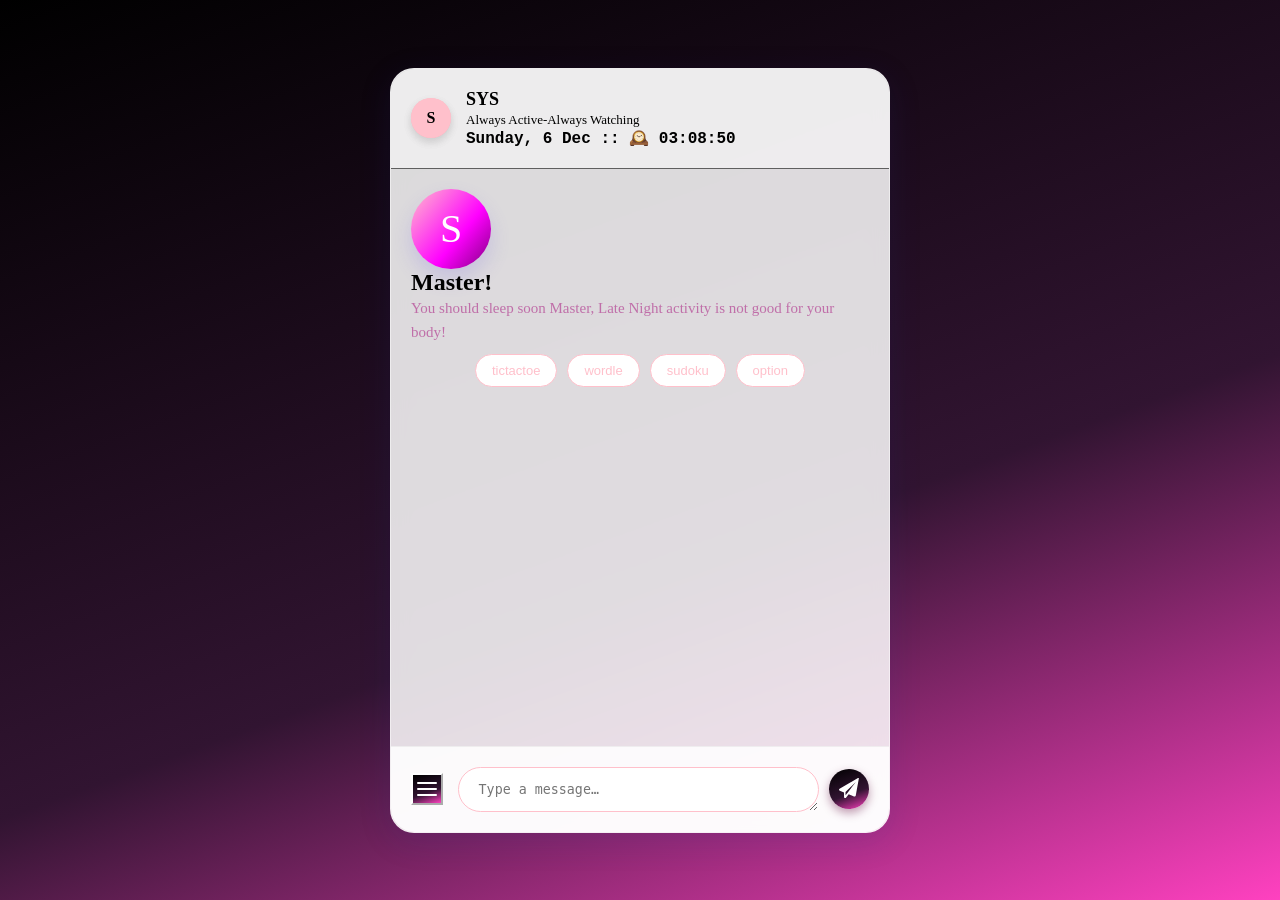
==== index.html @ eae49bbd "greeting func" ====
<!DOCTYPE html>
<html lang="en">
<head>
    <meta charset="UTF-8">
    <meta name="viewport" content="width=device-width, initial-scale=1.0, viewport-fit=cover, user-scalable=no">
    <meta name="theme-color" content="#007aff">
    <meta name="mobile-web-app-capable" content="yes">
    <meta name="apple-mobile-web-app-capable" content="yes">
    <meta name="apple-mobile-web-app-status-bar-style" content="default">
    <title>Wallpaper</title>
    <link rel="stylesheet" href="style/style.css">

</head>
<body>
    <main class="chat-container" role="main">
        <header class="chat-header">
            <div class="bot-avatar" aria-hidden="true">
                <div class="bot-avatar">S</div>
            </div>
            <div class="bot-info">
                <h1>SYS</h1>
                <span> Always Active-Always Watching</span>
                <div id="clock">00:00:00</div>
            </div>
            <!-- <button id="theme-toggle" class="theme-toggle" aria-label="Toggle theme"></button> -->
        </header>

        <section id="messages" class="chat-messages" aria-live="polite">
            <div id="welcome" class="welcome-screen">
                <div class="welcome-avatar">S</div>
                <h2 class="welcome-title">Master!</h2>
                <p class="welcome-subtitle">system online at 100%, what should we do now, Master?</p>
                <div class="suggestion-chips">
                    <button class="suggestion-chip" type="button" data-text="/tictactoe">tictactoe</button>
                    <button class="suggestion-chip" type="button" data-text="/wordle">wordle</button>
                    <button class="suggestion-chip" type="button" data-text="/sudoku">sudoku</button>
                    <button class="suggestion-chip" type="button" data-text="/help">option</button>
                </div>
            </div>
            <div class="popup" id="popup">
                <button class="suggestion-chip" type="button" data-text="/tictactoe">tictactoe</button>
                <button class="suggestion-chip" type="button" data-text="/wordle">wordle</button>
                <button class="suggestion-chip" type="button" data-text="/sudoku">sudoku</button>
                <button class="suggestion-chip" type="button" data-text="/help">option</button>
            </div>
            <div id="typing" class="typing-indicator" aria-hidden="true">
                <div class="typing-dots"><span></span><span></span><span></span></div>
            </div>
        </section>

        <footer class="chat-input-area">
            <form id="composer" class="input-wrapper" autocomplete="off">
                <button id="option-btn" class="option-button" aria-label="option">
                    <svg viewBox="0 0 24 24" width="24" height="24" stroke="currentColor" stroke-width="2" fill="none" stroke-linecap="round">
                    <line x1="3" y1="6" x2="21" y2="6" />
                    <line x1="3" y1="12" x2="21" y2="12" />
                    <line x1="3" y1="18" x2="21" y2="18" />
                    </svg>
                </button>
                <textarea
                    id="input"
                    class="input-field"
                    placeholder="Type a message…"
                    rows="1"
                    aria-label="Message"></textarea>
                <button id="send" class="send-btn" type="submit" aria-label="Send">
                    <svg width="20" height="20" viewbox="0 0 40 40" fill="none">
                        <path
                        d="M39.72 0.85
                        C39.88 -0.05 38.92 -0.57 38.15 -0.12
                        L1.15 21.55
                        C-0.55 22.55 -0.32 25.02 1.52 25.7
                        L10.05 29.02
                        L10.05 38.22
                        C10.05 40.3 12.7 41.15 14 39.5
                        L19.45 32.62
                        L29.85 36.92
                        C31.48 37.6 33.25 36.58 33.55 34.82
                        L39.72 0.85Z

                        M13.05 27.85
                        L33.65 8.15
                        L17.2 29.25
                        L13.05 34.45
                        V27.85Z"

                        fill="white"
                        />
                    </svg>
                </button>
            </form>
        </footer>
    </main>

    <script type="module" src="scripts/script.js" defer></script>
    <script>
    </script>
</body>
</html>
---- style/style.css ----
/*
    CSS variables used below:
    --background, --glass-background, --glass-border, --shadow-soft,
    --accent-color, --text-main, --user-bubble, --bot-bubble,
    --text-muted, and --primary-gradient.

*/

*{
    box-sizing:border-box;
    margin: 0;
    padding: 0;
}

:root{
    --background: linear-gradient(160deg, black 0%, rgb(49, 20, 49) 60%,rgb(255, 65, 192) 100% );
    --primary-gradient: linear-gradient(130deg, pink 0%, magenta 60%,purple 100%);
    --user-bubble: magenta;
    --bot-bubble: rgba(255,255,255,0.67);
    --text-primary: white;
    --glass-background: rgba(255,255,255, 0.85);
    --glass-border: rgba(255, 255, 255, 0.5);
    --shadow-soft: 0 8px 32px 0 rgba(31, 38, 135, 0.15);
    --accent-color: pink;
    --text-main: black;
    --text-muted: rgba(165, 12, 120, 0.523);
}

body{
    height : 100vh ;
    background: var(--background);
    background-attachment: fixed;
    display: grid;
    align-items: center;
    justify-content: center;
    overflow: hidden;
    
}

.chat-container{
    max-width:500px;
    width:500px;
    height:85vh;
    background: var(--glass-background);
    backdrop-filter: blur(10px);
    --webkit-backdrop-filter: blur(10px);
    border: 1px solid var(--glass-border);
    border-radius: 24px;
    box-shadow: var(--shadow-soft);
    display: flex;
    flex-direction: column;
    position: relative;
    animation: slideUp 0.5s ease-out;
}

@keyframes slideUp {
    from { opacity:0; transform: translateY(20px);}
    to { opacity:1; transform: translateY(0);}
}

.chat-header{
    padding: 20px;
    display: flex;
    align-items: center;
    gap: 15px;
    border-bottom: 1px solid rgba(0,0,0,0.6);
    background: var(--glass-border);
    border-radius: 24px 24px 0 0;
}
#clock{
    font-family: 'Courier New', Courier, monospace;
    font-weight: bold;
}
.chat-messages{
    display: flex;
    flex: 1;
    overflow-y: auto;
    padding: 20px;
    gap: 16px;
    flex-direction: column;
    scrollbar-width: none;
    cursor:default;
    user-select: none;;
}

.message{
    display: flex;
    gap: 10px;
    max-width: 80%;
    animation: fadeIn 0.3s ease-in;
}

@keyframes fadeIn{
    from{opacity:0; transform: scale(0.95);}
    to{opacity:1; transform: scale(1);}
}

.message.user{
    align-self: flex-end;
    flex-direction: row-reverse;
}

.message-bubble{
    padding: 12px 16px;
    max-width: 100%;
    overflow-wrap: break-word;
    border-radius: 10%;
    font-size: 15px;
    line-height: 1.5;
    box-shadow: 0 2px 5px rgba(0,0,0,0.05);
}

.message.user .message-bubble {
    background: var(--user-bubble);
    color: white;
    border-bottom-right-radius: 4px;
}

.message.bot .message-bubble {
    background: var(--bot-bubble);
    color: var(--text-main);
    border-bottom-left-radius: 4px;
    border: 1px solid rgba(0,0,0,0.05);
}

.message-time {
    font-size: 10px;
    color: var(--text-muted);
    margin-top: 4px;
    text-align: center;
}
.message-avatar{
    height: 28px;
    width: 28px;
    min-width: 28px;
    border-radius: 50%;
    display:flex;
    align-items: center;
    justify-content: center;;
    background: var(--primary-gradient);
}

.message.user .message-time { text-align: right; }


.chat-input-area{
    padding: 20px;
    background: var(--glass-background);
    border-top: 1px solid rgba(0,0,0,0.05);
    border-radius: 0 0 24px 24px;
}

.bot-avatar {
    width: 40px;
    height: 40px;
    border-radius: 50%;
    background: var(--accent-color);
    display: flex;
    align-items: center;
    justify-content: center;;
    font-weight: bold;
    box-shadow: 0 4px 10px rgba(0,0,0,0.08);
}
.bot-info h1{
    font-size: 18px;
    font-weight: 700;
    margin: 0;
    color: var(--text-main);
}

.bot-info span {
    font-size: 13px;
    color: var(--text-main);
}

.welcome-avatar {
    width: 80px;
    height: 80px;
    border-radius: 50%;
    background: var(--primary-gradient);
    display: flex;
    align-items: center;
    justify-content: center;
    font-size: 40px;
    color: white;
    box-shadow: 0 10px 20px rgba(108, 92, 231, 0.2);
}

.welcome-title {
    font-size: 24px;
    font-weight: 800;
    color: var(--text-main);
}

.welcome-subtitle {
    color: var(--text-muted);
    font-size: 15px;
    line-height: 1.6;
}

.suggestion-chips {
    display: flex;
    flex-wrap: wrap;
    gap: 10px;
    justify-content: center;
    margin-top: 10px;
}

.suggestion-chip {
    padding: 8px 16px;
    background: white;
    border: 1px solid var(--accent-color);
    color: var(--accent-color);
    border-radius: 20px;
    font-size: 13px;
    cursor: pointer;
    transition: all 0.2s;
    font-weight: 500;
}

.suggestion-chip:hover {
    background: var(--accent-color);
    color: white;
}

.input-wrapper{
    display: flex;
    gap: 10px;
    align-items: center;
}

.input-field{
    flex: 1;
    padding: 14px 20px;
    border: 1px solid rgba(0,0,0,1);
    border-radius: 25px;
    background: white;
    outline: none;
    transition: border-color 0.3s;
}

#input::-webkit-scrollbar{
    display: none;
}

.input-field:focus{
    border-color: var(--accent-color);
}

.send-btn{
    width: 40px;
    height: 40px;
    border-radius: 50%;
    background: var(--background);
    cursor: pointer;
    border: none;
    color: white;
    align-items: center;
    justify-content: center;
    transition: transform 0.2s;
    box-shadow: 0 4px 10px rgba(94, 12, 61, 0.399)
}

.send-btn:hover{
    transform: scale(1.5s);
}

.typing-dots span{
    display: inline-block;
    width: 12px;
    height: 12px;
    background: #ff2c2c;
    border-radius: 50%;
    margin-right:1%;
    animation: pulse 1.5s infinite ease-in-out;
}

.typing-indicator {
    display: none;
    padding: 10px 20px;
    font-size: 13px;
    color: var(--text-muted);
    font-style: italic;
}

.typing-indicator.show {
    display: block;
}
.typing-indicator span:nth-child(1) {
    animation-delay:0s;
}
.typing-indicator span:nth-child(2) {
    animation-delay:0.2s;
}
.typing-indicator span:nth-child(3) {
    animation-delay:0.4s;
}

@keyframes pulse {
    0% { opacity: 0.5;}
    50% { opacity: 1; }
    100% { opacity: 0.5; }
    0%,60%,100%{
        transform: translateY(0);
    }
    30%{
        transform: translateY(-6px);
    }
}

.popup{
    display:none;
    background: var(--bot-bubble);
    max-width: 480px;
    width :fit-content;
    border-radius: 20px;
    animation: slideUp 0.5s ease-out;
}
.popup.show{
    display: flex;
}

.option-button{
    display: flex;
    width: fit-content;
    align-items: center;
    justify-content: center;
    padding:2px;
    margin-right: 1%;
    background: var(--background);
    color: white;
    border-color: white;
}
/*tictactoe board
*/
.tictactoe-container{
    display: grid;
    grid-template-columns: repeat(3, 48px);
    grid-template-rows: repeat(3, 48px);
    gap: 2%;
    margin: 2% auto;
    width: max-content;
}
.box{
    border-radius: 30%;
    cursor: pointer;
    background: white;
    border: 2px solid #333333;
    font-family: 'Courier New', Courier, monospace;
    font-weight: 700;
    display: flex;
    align-items: center;
    justify-content: center;
    transition: all 0.2s ease-in-out;
}

.box:hover{
    background: #ff2c2c;
    transition:ease-in;
    border: 5px grey;

}

/* hidden */
.hidden{
    display:none;
}

.wordle-container {
    display: flex;
    flex-direction: column;
    gap: 12px;
    align-items: center;
    margin-top: 6px;
}

.wordle-grid {
    display: flex;
    flex-direction: column;
    gap: 4px;
}

.wordle-row {
    display: flex;
    gap: 4px;
}

.tile {
    width: 32px;
    height: 32px;
    border: 2px solid #ccc;
    display: flex;
    align-items: center;
    justify-content: center;
    font-weight: bold;
    font-size: 1.1rem;
    text-transform: uppercase;
    border-radius: 4px;
}

/* Keyboard Virtual */
.wordle-keyboard {
    display: flex;
    flex-direction: column;
    gap: 4px;
    width: 100%;
}

.kb-row {
    display: flex;
    justify-content: center;
    gap: 3px;
}

.key {
    background: #d3d6da;
    border: none;
    border-radius: 4px;
    padding: 8px 6px;
    font-weight: bold;
    font-size: 0.8rem;
    cursor: pointer;
    text-transform: uppercase;
}

.key.wide {
    padding: 8px 10px;
    font-size: 0.7rem;
}

/* Status Warna */
.correct { background-color: #6aaa64 !important; color: white; border-color: #6aaa64; }
.present { background-color: #c9b458 !important; color: white; border-color: #c9b458; }
.absent  { background-color: #787c7e !important; color: white; border-color: #787c7e; }
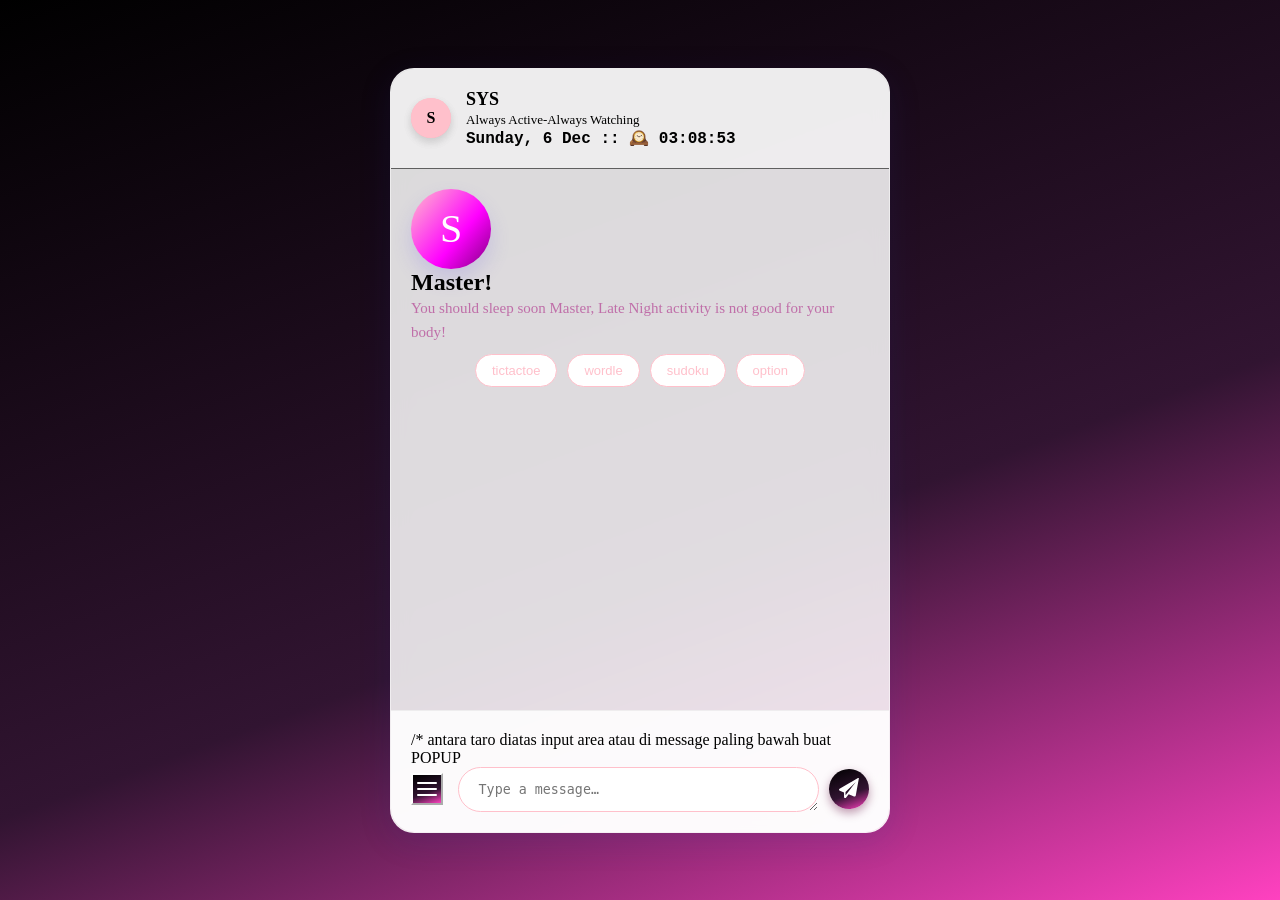
==== commit e143b509: "comment" ====
--- a/index.html
+++ b/index.html
@@ -47,8 +47,8 @@
                 <div class="typing-dots"><span></span><span></span><span></span></div>
             </div>
         </section>
-
         <footer class="chat-input-area">
+            /* antara taro diatas input area atau di message paling bawah buat POPUP 
             <form id="composer" class="input-wrapper" autocomplete="off">
                 <button id="option-btn" class="option-button" aria-label="option">
                     <svg viewBox="0 0 24 24" width="24" height="24" stroke="currentColor" stroke-width="2" fill="none" stroke-linecap="round">
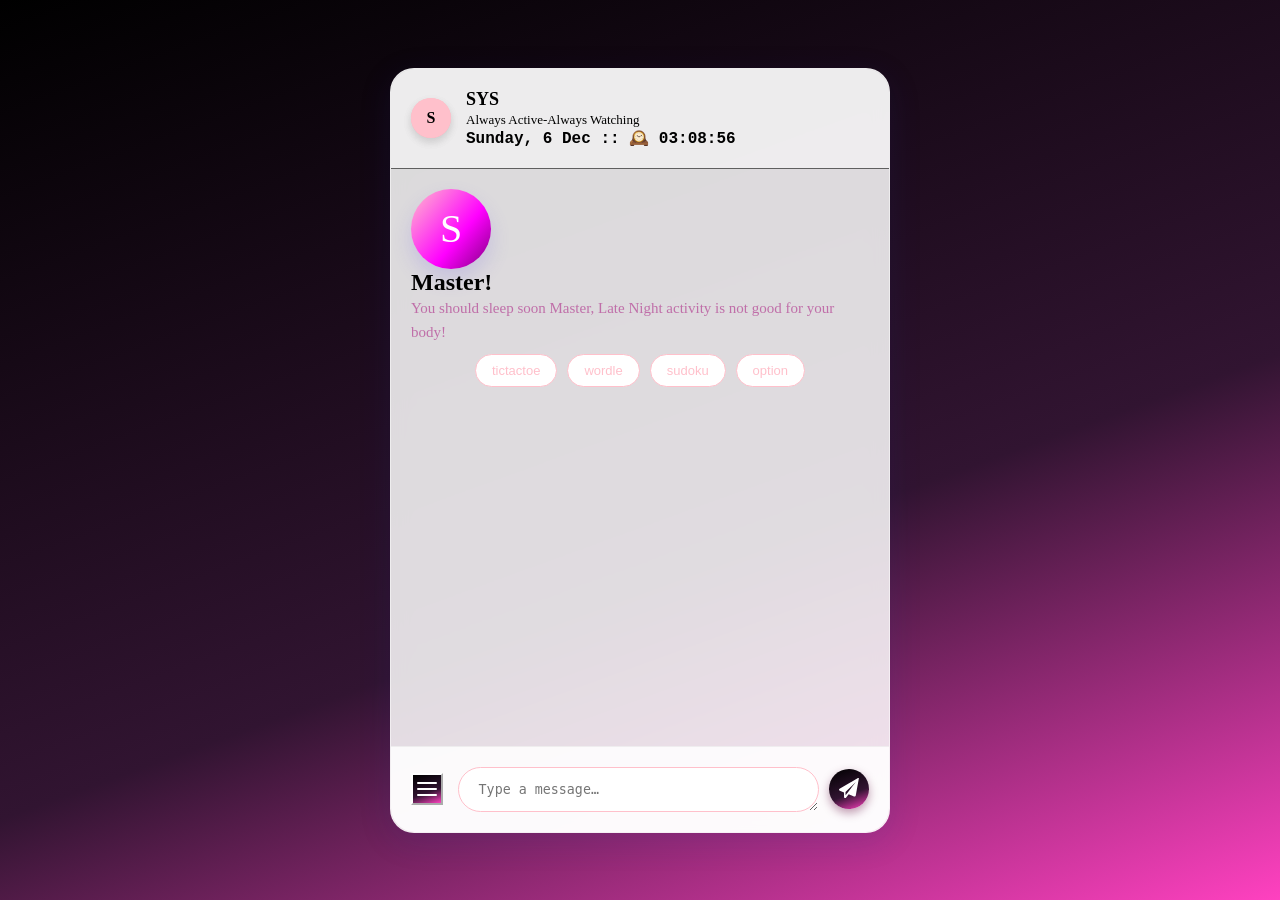
==== commit e7cd04a8: "opps" ====
--- a/index.html
+++ b/index.html
@@ -48,7 +48,7 @@
             </div>
         </section>
         <footer class="chat-input-area">
-            /* antara taro diatas input area atau di message paling bawah buat POPUP 
+           <!-- /* antara taro diatas input area atau di message paling bawah buat POPUP */-->
             <form id="composer" class="input-wrapper" autocomplete="off">
                 <button id="option-btn" class="option-button" aria-label="option">
                     <svg viewBox="0 0 24 24" width="24" height="24" stroke="currentColor" stroke-width="2" fill="none" stroke-linecap="round">
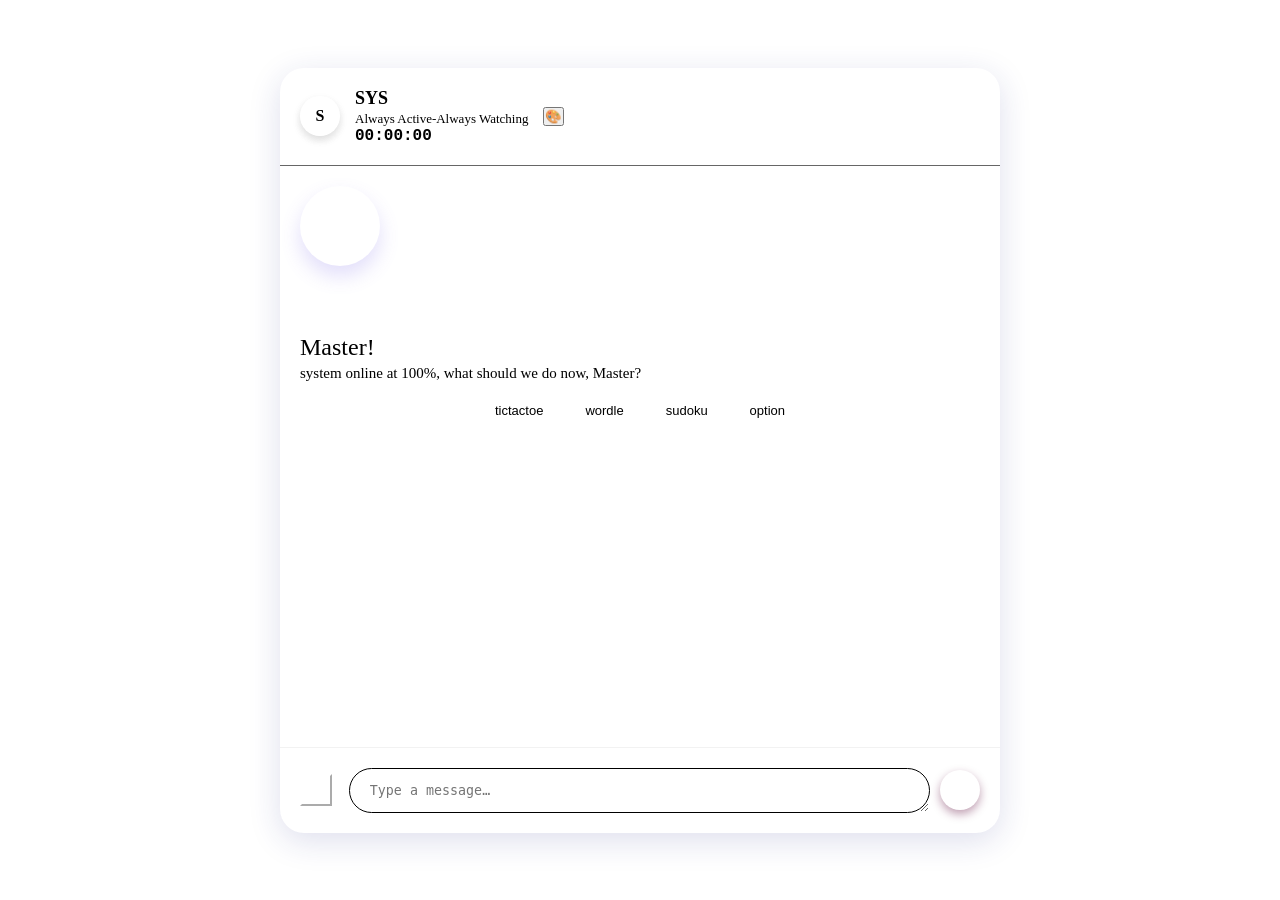
==== commit d640799f: "feat: add theme toggle and a new light/ocean theme" ====
--- a/index.html
+++ b/index.html
@@ -22,7 +22,7 @@
                 <span> Always Active-Always Watching</span>
                 <div id="clock">00:00:00</div>
             </div>
-            <!-- <button id="theme-toggle" class="theme-toggle" aria-label="Toggle theme"></button> -->
+            <button id="theme-toggle" class="theme-toggle" aria-label="Toggle theme">🎨</button>
         </header>
 
         <section id="messages" class="chat-messages" aria-live="polite">
--- a/style/style.css
+++ b/style/style.css
@@ -13,18 +13,39 @@
     padding: 0;
 }
 
-:root{
-    --background: linear-gradient(160deg, black 0%, rgb(49, 20, 49) 60%,rgb(255, 65, 192) 100% );
-    --primary-gradient: linear-gradient(130deg, pink 0%, magenta 60%,purple 100%);
+:root {
+    --radius-lg: 24px;
+    --radius-md: 16px;
+    --radius-sm: 12px;
+    --shadow-soft: 0 8px 32px 0 rgba(31, 38, 135, 0.15);
+}
+
+/* Dark/Purple Theme (Original) */
+body.theme-dark {
+    --background: linear-gradient(160deg, black 0%, rgb(49, 20, 49) 60%, rgb(255, 65, 192) 100%);
+    --primary-gradient: linear-gradient(130deg, pink 0%, magenta 60%, purple 100%);
     --user-bubble: magenta;
     --bot-bubble: rgba(255,255,255,0.67);
     --text-primary: white;
     --glass-background: rgba(255,255,255, 0.85);
     --glass-border: rgba(255, 255, 255, 0.5);
-    --shadow-soft: 0 8px 32px 0 rgba(31, 38, 135, 0.15);
     --accent-color: pink;
     --text-main: black;
     --text-muted: rgba(165, 12, 120, 0.523);
+}
+
+/* Light/Ocean Theme (New) */
+body.theme-light {
+    --background: linear-gradient(160deg, #e0f2f1 0%, #b2ebf2 60%, #80deea 100%);
+    --primary-gradient: linear-gradient(130deg, #4db6ac 0%, #00acc1 60%, #00838f 100%);
+    --user-bubble: #00acc1;
+    --bot-bubble: rgba(255,255,255,0.9);
+    --text-primary: #006064;
+    --glass-background: rgba(255,255,255, 0.7);
+    --glass-border: rgba(255, 255, 255, 0.8);
+    --accent-color: #00acc1;
+    --text-main: #004d40;
+    --text-muted: rgba(0, 77, 64, 0.6);
 }
 
 body{
@@ -35,12 +56,11 @@
     align-items: center;
     justify-content: center;
     overflow: hidden;
-    
+    transition: background 0.3s ease;
 }
 
 .chat-container{
-    max-width:500px;
-    width:500px;
+    width:80vh;
     height:85vh;
     background: var(--glass-background);
     backdrop-filter: blur(10px);
@@ -188,8 +208,9 @@
 }
 
 .welcome-title {
+    margin-top: 10%;
     font-size: 24px;
-    font-weight: 800;
+    font-weight: 500;
     color: var(--text-main);
 }
 
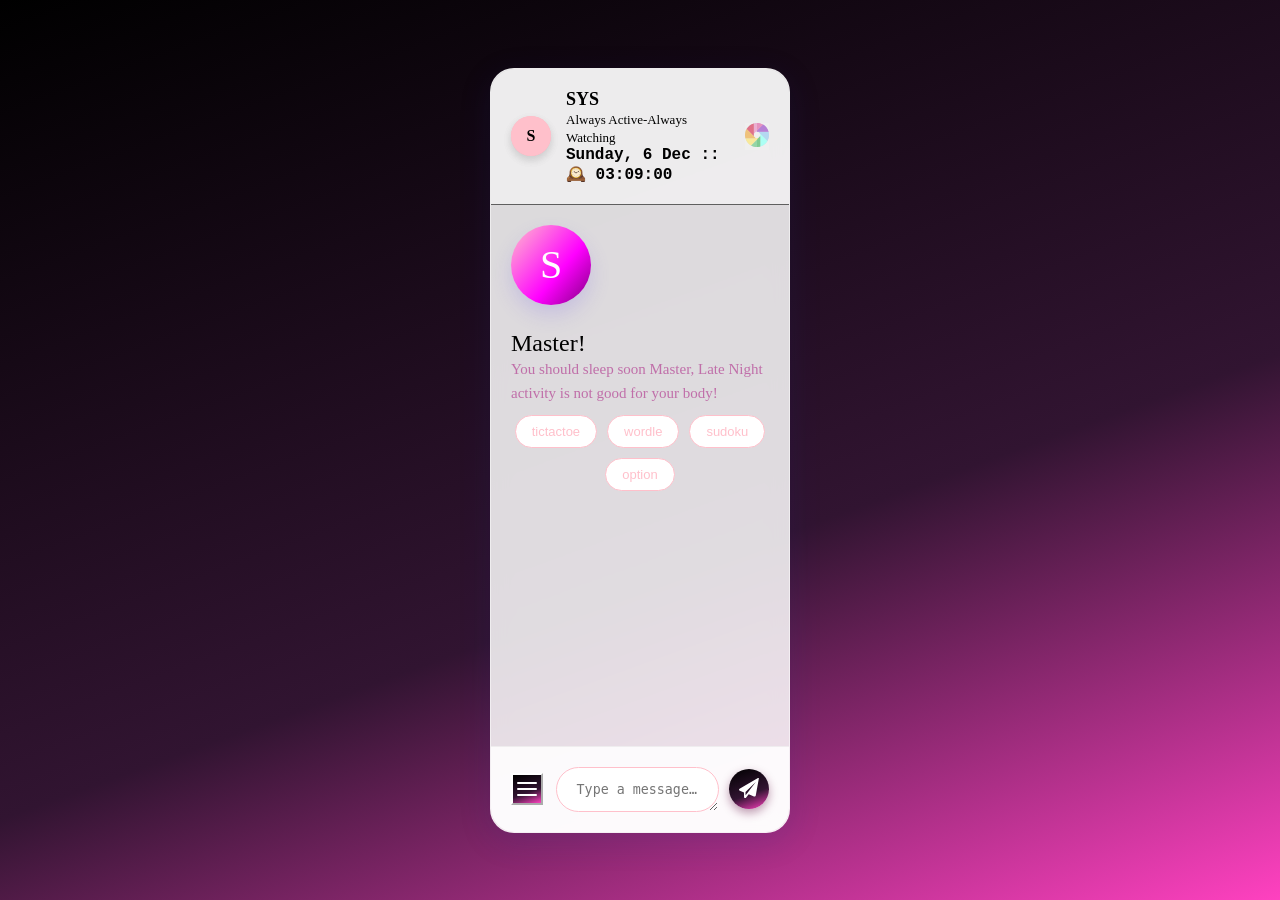
==== commit a1c0e33b: "try testing CclLL" ====
--- a/index.html
+++ b/index.html
@@ -11,7 +11,7 @@
     <link rel="stylesheet" href="style/style.css">
 
 </head>
-<body>
+<body class="theme-dark">
     <main class="chat-container" role="main">
         <header class="chat-header">
             <div class="bot-avatar" aria-hidden="true">
@@ -22,7 +22,32 @@
                 <span> Always Active-Always Watching</span>
                 <div id="clock">00:00:00</div>
             </div>
-            <button id="theme-toggle" class="theme-toggle" aria-label="Toggle theme">🎨</button>
+            <button id="theme-toggle" class="theme-toggle" aria-label="Toggle theme" style="border: none;">
+                <svg height="24px" width="24px" version="1.1" id="Layer_1" xmlns="http://www.w3.org/2000/svg" xmlns:xlink="http://www.w3.org/1999/xlink" viewBox="0 0 512 512" xml:space="preserve" fill="#000000" >
+                    <g id="SVGRepo_bgCarrier" stroke-width="0"></g>
+                    <g id="SVGRepo_tracerCarrier" stroke-linecap="round" stroke-linejoin="round"></g>
+                    <g id="SVGRepo_iconCarrier">
+                            <path style="fill:#D8D8DA;" d="M256,0C114.615,0,0,114.615,0,256s114.615,256,256,256s256-114.615,256-256S397.385,0,256,0z M256,336.842c-44.648,0-80.842-36.194-80.842-80.842s36.194-80.842,80.842-80.842s80.842,36.194,80.842,80.842 S300.648,336.842,256,336.842z"></path>
+                            <path style="fill:#D4B6E6;" d="M282.947,188.632h220.076C485.09,122.726,441.507,67.394,383.64,34.044L229.053,188.632H282.947z"></path>
+                            <path style="fill:#EBAFD1;" d="M229.053,188.632L383.639,34.044C346.068,12.39,302.482,0,256,0c-23.319,0-45.899,3.135-67.368,8.978 v220.075L229.053,188.632z"></path>
+                            <path style="fill:#E07188;" d="M188.632,229.053V8.978C122.726,26.91,67.394,70.493,34.045,128.36l154.586,154.588V229.053z"></path>
+                        <g>
+                            <polygon style="fill:#D8D8DA;" points="188.632,229.053 229.053,188.633 282.947,188.633 282.947,188.632 229.053,188.632 "></polygon>
+                            <polygon style="fill:#D8D8DA;" points="229.053,323.367 188.632,282.947 229.053,323.368 282.947,323.368 323.368,282.947 282.947,323.367 "></polygon>
+                        </g>
+                        <path style="fill:#B4D8F1;" d="M503.024,188.632H282.947v0.001h0.958l39.463,40.42L477.955,383.64 C499.611,346.068,512,302.482,512,256C512,232.681,508.865,210.099,503.024,188.632z"></path>
+                        <path style="fill:#ACFFF4;" d="M323.368,282.947v220.075c65.905-17.932,121.238-61.517,154.586-119.382L323.368,229.053V282.947z"></path>
+                        <path style="fill:#95D5A7;" d="M282.947,323.368L128.361,477.956C165.932,499.61,209.518,512,256,512 c23.319,0,45.899-3.135,67.368-8.977V282.947L282.947,323.368z"></path>
+                        <path style="fill:#F8E99B;" d="M229.053,323.368H8.976C26.91,389.274,70.493,444.606,128.36,477.956l154.588-154.588H229.053z"></path>
+                        <path style="fill:#EFC27B;" d="M188.632,282.947L34.045,128.36C12.389,165.932,0,209.518,0,256c0,23.319,3.135,45.901,8.976,67.368 h220.076L188.632,282.947z"></path>
+                        <polygon style="fill:#D8D8DA;" points="283.905,188.633 282.947,188.633 323.368,229.053 "></polygon>
+                        <path style="fill:#B681D5;" d="M503.024,188.632C485.09,122.726,441.507,67.394,383.64,34.044L256,161.684v26.947h26.947H503.024z"></path>
+                        <path style="fill:#E592BF;" d="M383.639,34.044C346.068,12.39,302.482,0,256,0v161.684L383.639,34.044z"></path>
+                        <path style="fill:#80CB93;" d="M256,350.316V512c23.319,0,45.899-3.135,67.368-8.977V282.947l-40.421,40.421L256,350.316z"></path>
+                        <polygon style="fill:#F6E27D;" points="282.947,323.368 256,323.368 256,350.316 "></polygon>
+                    </g>
+                </svg>
+            </button>
         </header>
 
         <section id="messages" class="chat-messages" aria-live="polite">
--- a/style/style.css
+++ b/style/style.css
@@ -60,7 +60,7 @@
 }
 
 .chat-container{
-    width:80vh;
+    width:300px;
     height:85vh;
     background: var(--glass-background);
     backdrop-filter: blur(10px);
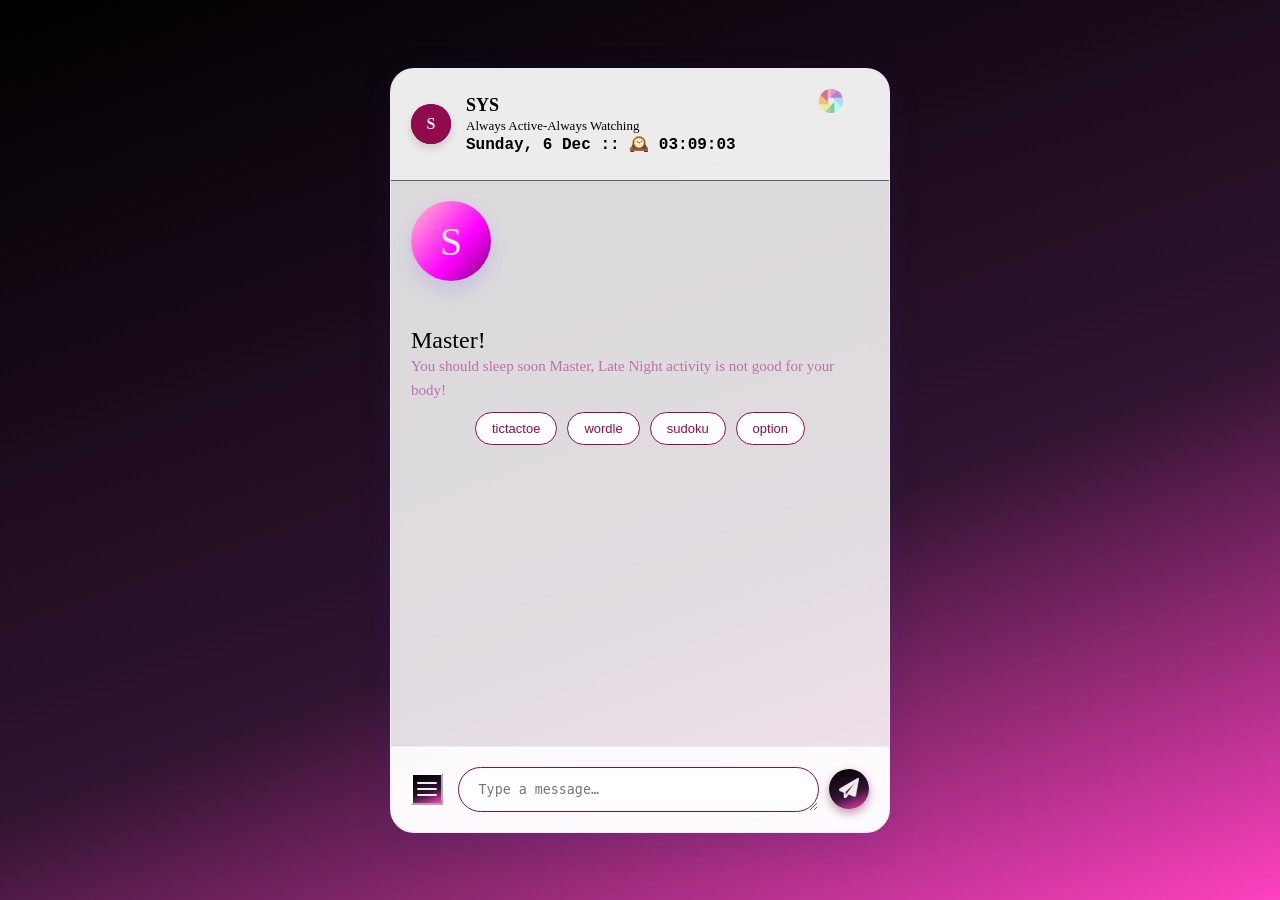
==== commit 8e03a8bc: "adjust svg fillcontent and anim for toggle button" ====
--- a/index.html
+++ b/index.html
@@ -76,7 +76,7 @@
            <!-- /* antara taro diatas input area atau di message paling bawah buat POPUP */-->
             <form id="composer" class="input-wrapper" autocomplete="off">
                 <button id="option-btn" class="option-button" aria-label="option">
-                    <svg viewBox="0 0 24 24" width="24" height="24" stroke="currentColor" stroke-width="2" fill="none" stroke-linecap="round">
+                    <svg class="svg" viewBox="0 0 24 24" width="24" height="24" stroke-width="2" stroke-linecap="round">
                     <line x1="3" y1="6" x2="21" y2="6" />
                     <line x1="3" y1="12" x2="21" y2="12" />
                     <line x1="3" y1="18" x2="21" y2="18" />
@@ -89,7 +89,7 @@
                     rows="1"
                     aria-label="Message"></textarea>
                 <button id="send" class="send-btn" type="submit" aria-label="Send">
-                    <svg width="20" height="20" viewbox="0 0 40 40" fill="none">
+                    <svg class="svg" width="20" height="20" viewbox="0 0 40 40" >
                         <path
                         d="M39.72 0.85
                         C39.88 -0.05 38.92 -0.57 38.15 -0.12
@@ -109,7 +109,6 @@
                         L13.05 34.45
                         V27.85Z"
 
-                        fill="white"
                         />
                     </svg>
                 </button>
--- a/style/style.css
+++ b/style/style.css
@@ -29,15 +29,16 @@
     --text-primary: white;
     --glass-background: rgba(255,255,255, 0.85);
     --glass-border: rgba(255, 255, 255, 0.5);
-    --accent-color: pink;
+    --accent-color: rgb(145, 10, 77);
     --text-main: black;
     --text-muted: rgba(165, 12, 120, 0.523);
+    --svg-color: rgb(237, 237, 237);
 }
 
 /* Light/Ocean Theme (New) */
 body.theme-light {
     --background: linear-gradient(160deg, #e0f2f1 0%, #b2ebf2 60%, #80deea 100%);
-    --primary-gradient: linear-gradient(130deg, #4db6ac 0%, #00acc1 60%, #00838f 100%);
+    --primary-gradient: linear-gradient(130deg, #4db6ac 0%, #00acc1 60%, #0e3f43 100%);
     --user-bubble: #00acc1;
     --bot-bubble: rgba(255,255,255,0.9);
     --text-primary: #006064;
@@ -46,8 +47,13 @@
     --accent-color: #00acc1;
     --text-main: #004d40;
     --text-muted: rgba(0, 77, 64, 0.6);
-}
-
+    --svg-color: rgb(25, 42, 42);
+}
+
+.svg{
+    fill:var(--svg-color);
+    stroke:var(--svg-color);
+}
 body{
     height : 100vh ;
     background: var(--background);
@@ -60,7 +66,8 @@
 }
 
 .chat-container{
-    width:300px;
+    max-width:500px;
+    width : 70vh;
     height:85vh;
     background: var(--glass-background);
     backdrop-filter: blur(10px);
@@ -87,6 +94,38 @@
     border-bottom: 1px solid rgba(0,0,0,0.6);
     background: var(--glass-border);
     border-radius: 24px 24px 0 0;
+}
+.theme-toggle{
+    border-radius: 50%;
+    height: 26px;
+    width: 26px;
+    margin-left: 15%;
+    margin-bottom: 10%;
+    border: 2px solid black;
+    align-self: flex-end;
+    position: relative;
+    display: flex;
+}
+.theme-toggle :active{
+    animation: push 0.5s ease-in-out;
+}
+
+@keyframes push {
+    0% {
+        transform: scale(1);
+        box-shadow: 0 0 0 0 rgba(0, 123, 255, 0.7);
+        border-radius: 50%;
+    }
+    70% {
+        transform: scale(0.95); /* Slight shrink for tactile feedback */
+        box-shadow: 0 0 0 10px rgba(0, 123, 255, 0);
+        border-radius: 50%;
+    }
+    100% {
+        transform: scale(1);
+        box-shadow: 0 0 0 0 rgba(0, 123, 255, 0);
+        border-radius: 50%;
+    }
 }
 #clock{
     font-family: 'Courier New', Courier, monospace;
@@ -177,6 +216,7 @@
     border-radius: 50%;
     background: var(--accent-color);
     display: flex;
+    color: var(--svg-color);
     align-items: center;
     justify-content: center;;
     font-weight: bold;
@@ -203,7 +243,7 @@
     align-items: center;
     justify-content: center;
     font-size: 40px;
-    color: white;
+    color: var(--svg-color);
     box-shadow: 0 10px 20px rgba(108, 92, 231, 0.2);
 }
 
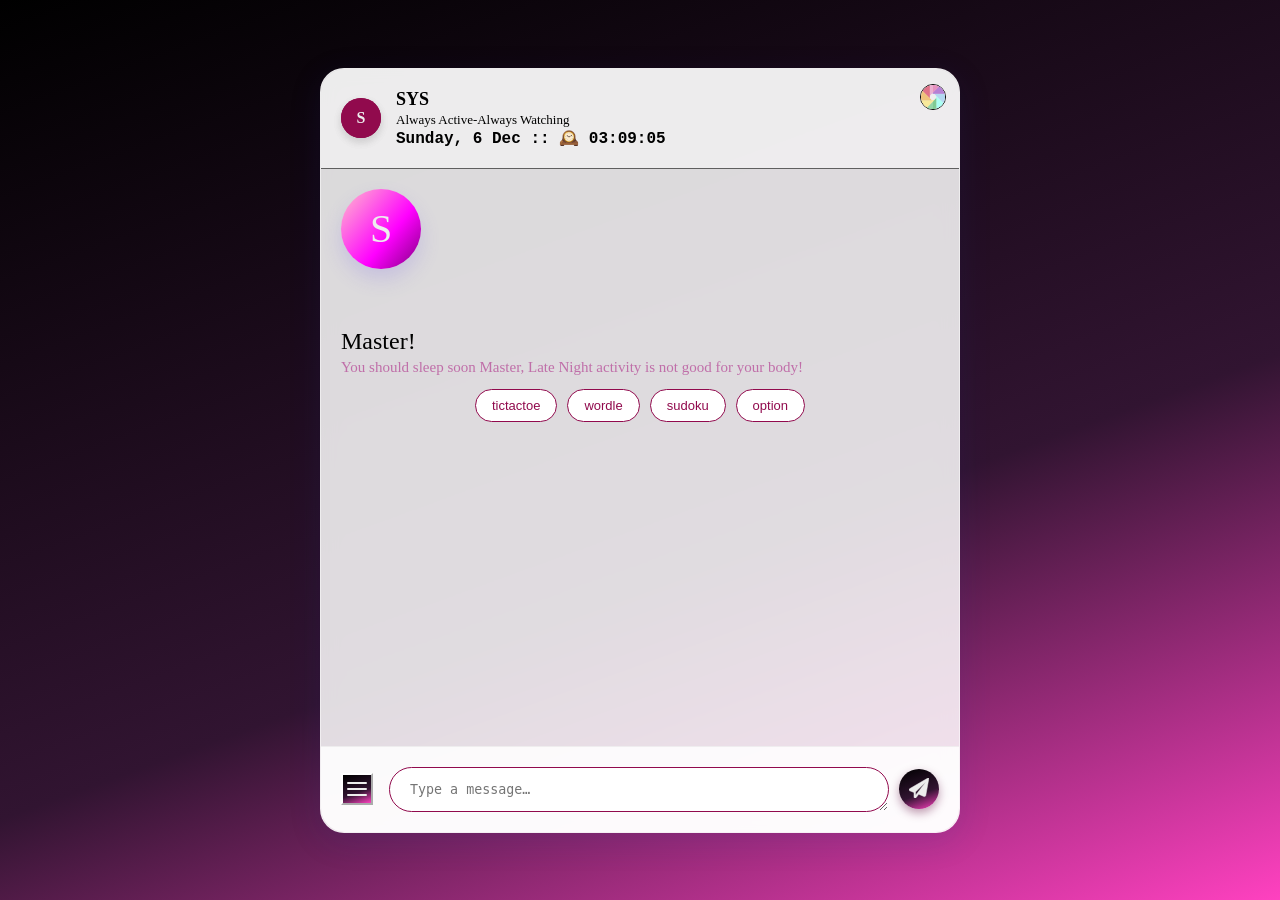
==== commit 1e1ef7c8: "adjust item position" ====
--- a/index.html
+++ b/index.html
@@ -22,7 +22,7 @@
                 <span> Always Active-Always Watching</span>
                 <div id="clock">00:00:00</div>
             </div>
-            <button id="theme-toggle" class="theme-toggle" aria-label="Toggle theme" style="border: none;">
+            <button id="theme-toggle" class="theme-toggle" aria-label="Toggle theme">
                 <svg height="24px" width="24px" version="1.1" id="Layer_1" xmlns="http://www.w3.org/2000/svg" xmlns:xlink="http://www.w3.org/1999/xlink" viewBox="0 0 512 512" xml:space="preserve" fill="#000000" >
                     <g id="SVGRepo_bgCarrier" stroke-width="0"></g>
                     <g id="SVGRepo_tracerCarrier" stroke-linecap="round" stroke-linejoin="round"></g>
--- a/style/style.css
+++ b/style/style.css
@@ -66,8 +66,8 @@
 }
 
 .chat-container{
-    max-width:500px;
-    width : 70vh;
+    max-width:auto;
+    width : 50vw;
     height:85vh;
     background: var(--glass-background);
     backdrop-filter: blur(10px);
@@ -96,18 +96,24 @@
     border-radius: 24px 24px 0 0;
 }
 .theme-toggle{
+    position:absolute;
+    top: 2%;
+    right: 2%;
     border-radius: 50%;
     height: 26px;
     width: 26px;
     margin-left: 15%;
     margin-bottom: 10%;
-    border: 2px solid black;
-    align-self: flex-end;
-    position: relative;
-    display: flex;
+    border: 1px solid black;
+    align-self: center;
+    display: flex;
+    transition: transform 0.5s ease;
 }
 .theme-toggle :active{
     animation: push 0.5s ease-in-out;
+}
+.theme-toggle.rotate{
+    transform: rotate(90deg);
 }
 
 @keyframes push {
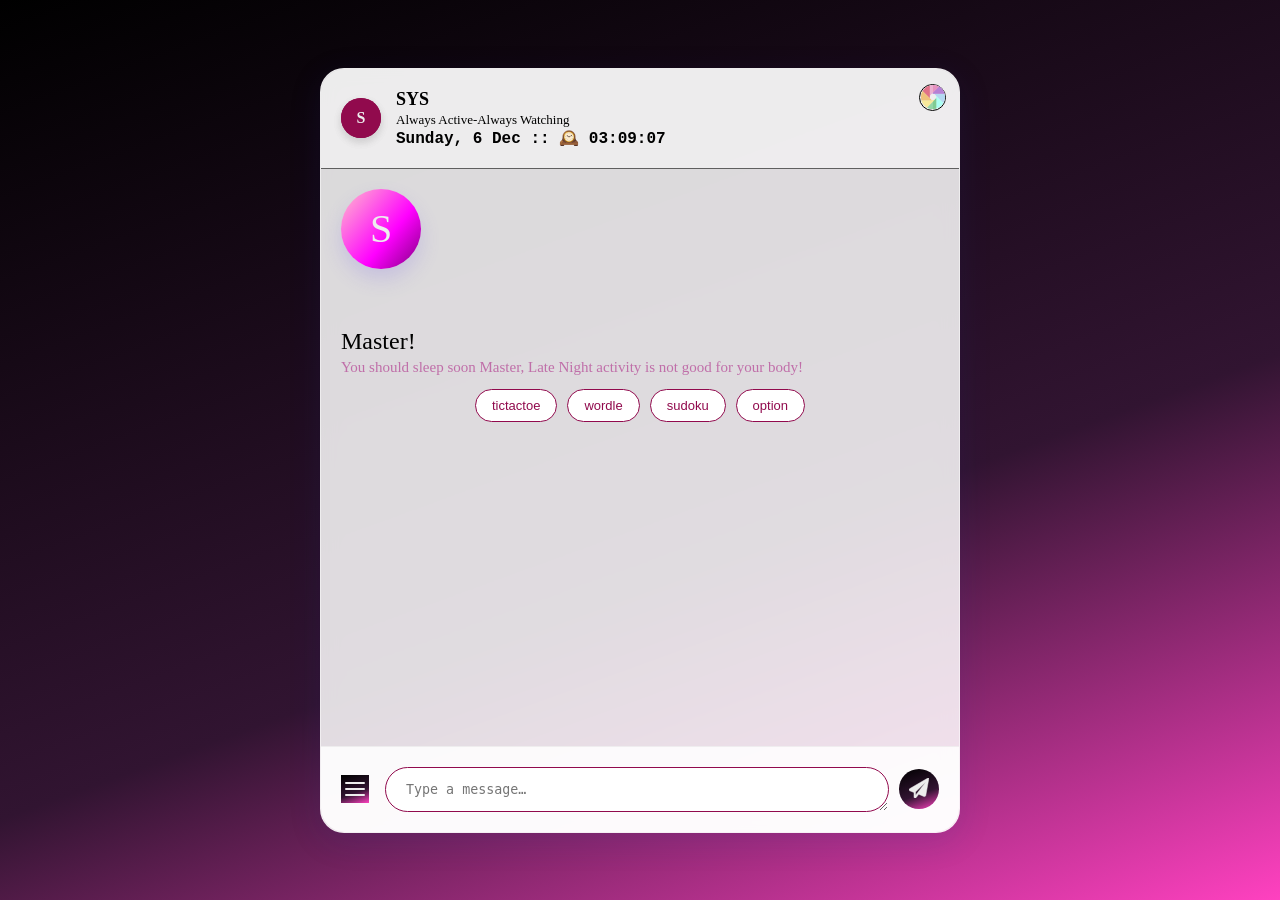
==== commit 6aad101a: "try to add another feature featuring function map" ====
--- a/index.html
+++ b/index.html
@@ -22,7 +22,7 @@
                 <span> Always Active-Always Watching</span>
                 <div id="clock">00:00:00</div>
             </div>
-            <button id="theme-toggle" class="theme-toggle" aria-label="Toggle theme">
+            <button id="theme-toggle" class="theme-toggle blimp" aria-label="Toggle theme">
                 <svg height="24px" width="24px" version="1.1" id="Layer_1" xmlns="http://www.w3.org/2000/svg" xmlns:xlink="http://www.w3.org/1999/xlink" viewBox="0 0 512 512" xml:space="preserve" fill="#000000" >
                     <g id="SVGRepo_bgCarrier" stroke-width="0"></g>
                     <g id="SVGRepo_tracerCarrier" stroke-linecap="round" stroke-linejoin="round"></g>
@@ -75,7 +75,7 @@
         <footer class="chat-input-area">
            <!-- /* antara taro diatas input area atau di message paling bawah buat POPUP */-->
             <form id="composer" class="input-wrapper" autocomplete="off">
-                <button id="option-btn" class="option-button" aria-label="option">
+                <button id="option-btn" class="option-button blimp" aria-label="option">
                     <svg class="svg" viewBox="0 0 24 24" width="24" height="24" stroke-width="2" stroke-linecap="round">
                     <line x1="3" y1="6" x2="21" y2="6" />
                     <line x1="3" y1="12" x2="21" y2="12" />
@@ -88,7 +88,7 @@
                     placeholder="Type a message…"
                     rows="1"
                     aria-label="Message"></textarea>
-                <button id="send" class="send-btn" type="submit" aria-label="Send">
+                <button id="send" class="send-btn blimp" type="submit" aria-label="Send">
                     <svg class="svg" width="20" height="20" viewbox="0 0 40 40" >
                         <path
                         d="M39.72 0.85
--- a/style/style.css
+++ b/style/style.css
@@ -33,6 +33,8 @@
     --text-main: black;
     --text-muted: rgba(165, 12, 120, 0.523);
     --svg-color: rgb(237, 237, 237);
+    --svg-toggle:rgb(255, 158, 195);
+
 }
 
 /* Light/Ocean Theme (New) */
@@ -48,6 +50,7 @@
     --text-main: #004d40;
     --text-muted: rgba(0, 77, 64, 0.6);
     --svg-color: rgb(25, 42, 42);
+    --svg-toggle:rgb(157, 227, 255);
 }
 
 .svg{
@@ -100,19 +103,21 @@
     top: 2%;
     right: 2%;
     border-radius: 50%;
-    height: 26px;
-    width: 26px;
+    height: 27px;
+    width: 27px;
     margin-left: 15%;
     margin-bottom: 10%;
     border: 1px solid black;
     align-self: center;
+    justify-content: center;
+    align-items: center;
     display: flex;
     transition: transform 0.5s ease;
 }
 .theme-toggle :active{
     animation: push 0.5s ease-in-out;
 }
-.theme-toggle.rotate{
+.rotate{
     transform: rotate(90deg);
 }
 
@@ -326,11 +331,15 @@
     align-items: center;
     justify-content: center;
     transition: transform 0.2s;
-    box-shadow: 0 4px 10px rgba(94, 12, 61, 0.399)
-}
-
-.send-btn:hover{
+}
+
+.blimp:hover{
     transform: scale(1.5s);
+    background: var(--svg-color);
+    .svg{
+        fill: var(--svg-toggle);
+        stroke: var(--svg-toggle);
+    }
 }
 
 .typing-dots span{
@@ -397,10 +406,16 @@
     margin-right: 1%;
     background: var(--background);
     color: white;
-    border-color: white;
+    border: none;
+    transition: 0.5s;
 }
 /*tictactoe board
 */
+.blimp:active{
+    transform: scale(80%);
+    transition: 0.3s ease-in-out;
+}
+
 .tictactoe-container{
     display: grid;
     grid-template-columns: repeat(3, 48px);
